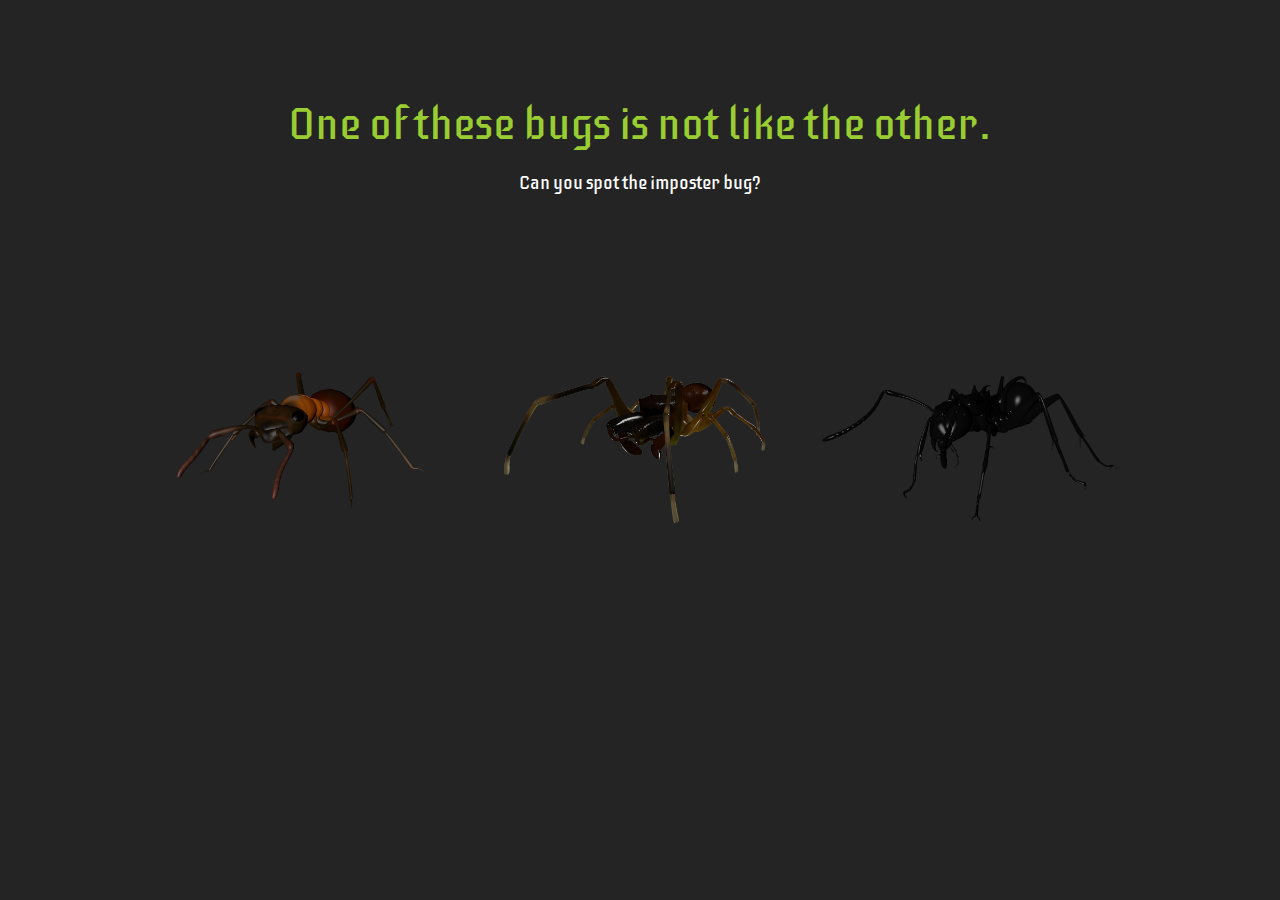
==== game.html @ ac4f15b5 "folder structure" ====
<!DOCTYPE html>
<html lang="en">
  <head>
    <title>The Ant-Mimicking Spider</title>
    <meta charset="utf-8">
    <meta http-equiv="X-UA-Compatible" content="IE=edge">
    <meta name="viewport" content="width=device-width, initial-scale=1">
    <link rel="preconnect" href="https://fonts.gstatic.com">
<link href="https://fonts.googleapis.com/css2?family=Iceberg&display=swap" rel="stylesheet"> 
    <link href="css/reset.css" rel="stylesheet" type="text/css">
    <link rel="stylesheet" href="css/main.css">
  </head> 
<body>
  
<section id="gameCon">
    <div id="gameColumn">
        <h2 class="game-heading">One of these bugs is not like the other.</h2>
        <p class="iceberg-p">Can you spot the imposter bug?</p>
        <div id="bugGameGallery">
          <a class="bugGamePNG" href="main.html"><img src="images/fireant.png" alt="bug"></a>
          <a class="bugGamePNG" href="main.html"><img src="images/pngspider.png" alt="bug"></a>
          <a class="bugGamePNG" href="main.html"><img src="images/blackant.png" alt="bug"></a>
        </div>
    </div>
</section>

  <script src="js/gsap.min.js"></script>
  <script src="js/ScrollTrigger.min.js"></script>
	<script src="js/main.js"></script>
</body>	

</html>
---- css/main.css ----
body {
    display: flex;
    flex-direction: row;
}

.hidden {
    display: none;
}


/*drag-reveal-styles*/

#outerShell {
    width: 900px;
    margin: auto;
  }
  
  #imageCon {
    position: relative;
    width: 900px;
    height: 546px;
  }

  .slideImage {
    position: absolute;
    width: 900px;
    height: 546px;
  }
  
  .image-right {
    background: url(../images/xray2.jpg) no-repeat;
  }
  
  .image-left {
    background: url(../images/xray1.jpg) no-repeat;
    width: 50%;
  }
  
  .image-drag {
    background-color: #9ACD32;
    left: 50%; 
    width: 10px; 
    cursor: pointer;
  }
  
  

/*text*/

.iceberg-p {
    font-family: 'Iceberg', cursive;
    color: white;
    font-size: 19px;
    padding: 2.5%;
}

.main-heading {
    font-family: 'Iceberg', cursive;
    color: #9ACD32;
    font-size: 50px;
    padding: 2.5%;
}

.section-heading {
    font-family: 'Iceberg', cursive;
    color: #9ACD32;
    font-size: 50px;
    padding: 5%;
}

/*index.html*/

#introCon {
    width: 100vw;
    height: 100vh;
    background-color: #242424;
    display: flex;
    justify-content: center;
}

#introColumn {
    width: 50%;
    height: 100%;
    display: flex;
    flex-direction: column;
    text-align: center;
}

#logo-intro {
    height: 40%;
    top: 0%;
    margin: 0 auto;
}

#begin-button {
    width: 15%;
    margin: 0 auto;
}

#separator {
    height: 5%;
    width: 2px;
    background-color: white;
    margin: 0 auto;
}



/*game con*/

#gameCon {
    width: 100vw;
    height: 100vh;
    background-color: #242424;
    display: flex;
    justify-content: center;
}

#gameColumn {
    width: 80%;
    height: 100%;
    display: flex;
    flex-direction: column;
    margin: 0 auto;
    text-align: center;
}

.game-heading {
    font-family: 'Iceberg', cursive;
    color: #9ACD32;
    font-size: 45px;
    margin-top: 10%;
}

#bugGameGallery {
    display: flex;
    flex-direction: row;
    width: 100%;
    height: 50%;
    align-items: center;
}


.bugGamePNG img {
    width: 100%;
    margin: 0 auto;
}


/*main.html*/

#menuContainer {
    background-color:#242424;
    height: 100vh;
    width: 10vw;
    display: flex;
    flex-direction: column;
    z-index: 1;
    position: sticky;
    top: 0;
}

#logoDiv {
    height: 25%;
    width: 6.5vw;
    margin: 0 auto;
}

#menuIconDiv {
    display: flex;
    flex-direction: column;
    justify-content: space-evenly;
    height: 75%;
    bottom: 0%;
}

.menuIcon {
    background-color: #9ACD32;
    width: 100%;
    height: 18%;
    margin: 0 auto;    
    text-align: center;
}

.menuIcon img {
    width: 65px;
    margin-top: 18%;
}

#contentContainer {
    width: 90vw;
    background-color: #ECECEC;
    display: flex;
    flex-direction: column;
}

#section1 {
    width: 100%;
    height: 100vh;
    background-color: #ECECEC;
}

#section2 {
    width: 100%;
    height: 100vh;
    background-color: #ECECEC;
}

#section3 {
    width: 100%;
    height: 100vh;
    background-color:#ECECEC;
}

#section4 {
    width: 100%;
    height: 100vh;
}
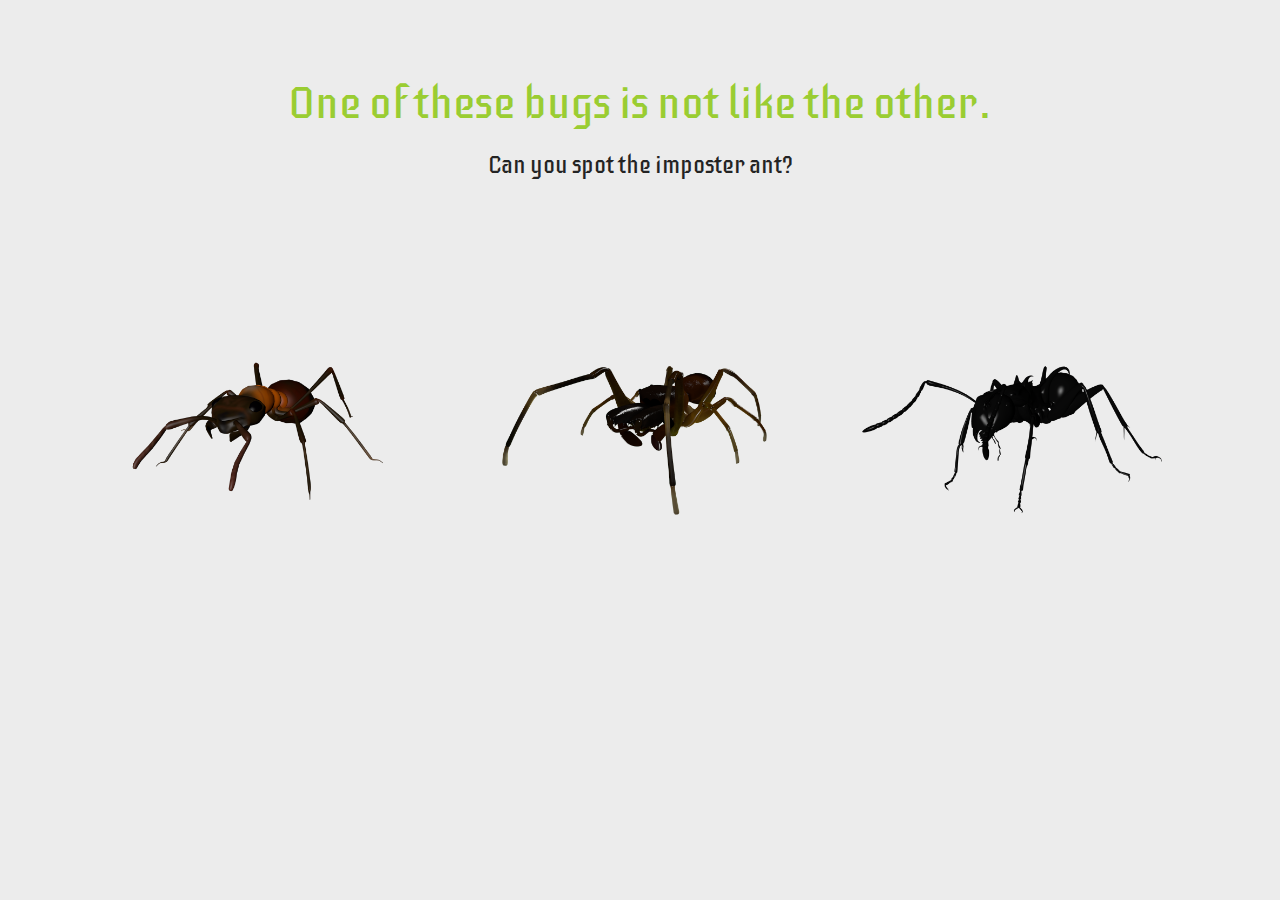
==== commit 75526952: "adding last two days of changes" ====
--- a/game.html
+++ b/game.html
@@ -15,15 +15,22 @@
 <section id="gameCon">
     <div id="gameColumn">
         <h2 class="game-heading">One of these bugs is not like the other.</h2>
-        <p class="iceberg-p">Can you spot the imposter bug?</p>
+        <p class="iceberg-p" id="imposterText">Can you spot the imposter ant?</p>
         <div id="bugGameGallery">
-          <a class="bugGamePNG" href="main.html"><img src="images/fireant.png" alt="bug"></a>
-          <a class="bugGamePNG" href="main.html"><img src="images/pngspider.png" alt="bug"></a>
-          <a class="bugGamePNG" href="main.html"><img src="images/blackant.png" alt="bug"></a>
+          <img class="bugGamePNG" id="ant1" src="images/fireant.png" alt="bug">
+          <img class="bugGamePNG" id="antmimick" src="images/pngspider.png" alt="bug">
+          <img class="bugGamePNG" id="ant2" src="images/blackant.png" alt="bug">
         </div>
     </div>
+    <div id="gameRight">
+      <p>nice you're right</p>
+      <a href="main.html"><div id="continueBtn"><p>Continue</p></div></a>
+    </div>
+    <div id="gameWrong">
+      <p>nah you're wrong</p>
+    </div>
 </section>
-
+  <script src="js/game.js"></script>
   <script src="js/gsap.min.js"></script>
   <script src="js/ScrollTrigger.min.js"></script>
 	<script src="js/main.js"></script>
--- a/css/main.css
+++ b/css/main.css
@@ -10,15 +10,23 @@
 
 /*drag-reveal-styles*/
 
+#outerShellCon {
+    width: 100%;
+    height: 100vh;
+    display: flex;
+    align-items: center;
+    position: relative;
+}
+
 #outerShell {
+    width: 60%;
+    margin: 0 auto;
+  }
+  
+  #imageCon {
+    position: relative;
     width: 900px;
-    margin: auto;
-  }
-  
-  #imageCon {
-    position: relative;
-    width: 900px;
-    height: 546px;
+    height: 690px;
   }
 
   .slideImage {
@@ -65,7 +73,31 @@
     font-family: 'Iceberg', cursive;
     color: #9ACD32;
     font-size: 50px;
-    padding: 5%;
+    padding-top: 5%;
+    padding-left: 5%;
+}
+
+.sub-heading {
+    padding-top: 2%;
+    padding-left: 5%;
+    color: #242424;
+    font-size: 30px;
+    font-family: 'Raleway', sans-serif;
+    font-weight: 500;
+}
+
+.info-text {
+    padding-top: 2%;
+    padding-left: 5%;
+    color: #242424;
+    font-size: 20px;
+    font-family: 'Raleway', sans-serif;
+    font-weight: 400;
+}
+
+#imposterText {
+    color: #242424;
+    font-size: 24px;
 }
 
 /*index.html*/
@@ -105,19 +137,18 @@
 }
 
 
-
 /*game con*/
 
 #gameCon {
     width: 100vw;
     height: 100vh;
-    background-color: #242424;
+    background-color: #ECECEC;
     display: flex;
     justify-content: center;
 }
 
 #gameColumn {
-    width: 80%;
+    width: 90%;
     height: 100%;
     display: flex;
     flex-direction: column;
@@ -129,7 +160,7 @@
     font-family: 'Iceberg', cursive;
     color: #9ACD32;
     font-size: 45px;
-    margin-top: 10%;
+    margin-top: 7%;
 }
 
 #bugGameGallery {
@@ -141,11 +172,47 @@
 }
 
 
-.bugGamePNG img {
-    width: 100%;
-    margin: 0 auto;
-}
-
+.bugGamePNG {
+    width: 30%;
+    margin: 0 auto;
+}
+
+#gameWrong {
+    position: absolute;
+    bottom: 12%;
+    display: none;
+    width: 18%;
+    height: 12%;
+    color: white;
+    background-color:#242424;
+    font-family: 'Raleway', sans-serif;
+    text-align: center;
+}
+
+#gameRight {
+    position: absolute;
+    bottom: 12%;
+    display: none;
+    width: 18%;
+    height: 12%;
+    color: white;
+    background-color:#242424;
+    font-family: 'Raleway', sans-serif;
+    font-weight: 500;
+    text-align: center;
+}
+
+#continueBtn {
+    background-color: #9ACD32;
+    text-align: center;
+    width: 50%;
+    padding: 7px;
+    margin: 0 auto;
+}
+
+#continueBtn p {
+    text-decoration: none;
+}
 
 /*main.html*/
 
@@ -192,18 +259,68 @@
     background-color: #ECECEC;
     display: flex;
     flex-direction: column;
+    overflow-x: hidden;
+    overflow-y: hidden;
 }
 
 #section1 {
     width: 100%;
     height: 100vh;
     background-color: #ECECEC;
-}
+    position: relative;
+}
+
+#s1-info {
+    width: 35%;
+}
+
+#gltfmodel {
+    position: absolute;
+    width: 50%;
+    height: 500px;
+    right: 0%;
+    top: 20%;
+}
+
 
 #section2 {
     width: 100%;
     height: 100vh;
     background-color: #ECECEC;
+    position: relative;
+}
+
+.xraylabel-font {
+    color: #242424;
+    font-size: 20px;
+    font-family: 'Raleway', sans-serif;
+    font-weight: 400;
+}
+
+#xraylabel1 {
+    margin-left: 5%;
+    margin-top: 20vh;
+    position: absolute;
+    width: 21%;
+    border-bottom: 2px solid black;
+    z-index: 1;
+}
+
+#xraylabel2 {
+    margin-left: 5%;
+    margin-top: 22%;
+    position: absolute;
+    width: 35%;
+    border-bottom: 2px solid black;
+    z-index: 1;
+}
+
+#xraylabel1 {
+
+}
+
+#xraylabel1 {
+
 }
 
 #section3 {
@@ -215,4 +332,16 @@
 #section4 {
     width: 100%;
     height: 100vh;
-}
+    position: relative;
+}
+
+#mapid { height:75%; 
+        width: 60%; 
+        background:beige; 
+        margin-lefT: 40%;}
+
+#googleChart {
+    height: 50%;
+    position: absolute;
+    right: 0%;
+}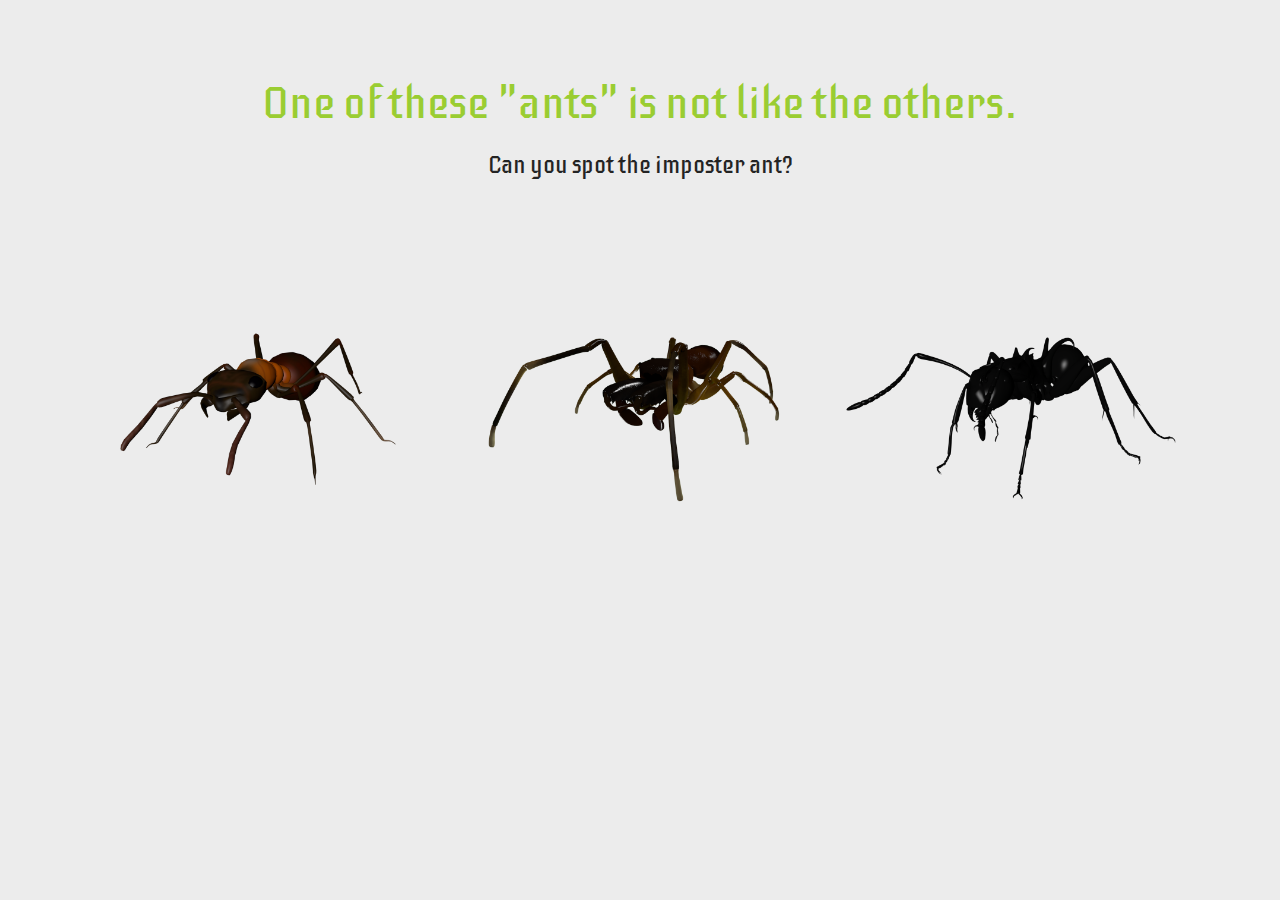
==== commit 10384a9b: "finihsing touches" ====
--- a/game.html
+++ b/game.html
@@ -14,7 +14,7 @@
   
 <section id="gameCon">
     <div id="gameColumn">
-        <h2 class="game-heading">One of these bugs is not like the other.</h2>
+        <h2 class="game-heading">One of these "ants" is not like the others.</h2>
         <p class="iceberg-p" id="imposterText">Can you spot the imposter ant?</p>
         <div id="bugGameGallery">
           <img class="bugGamePNG" id="ant1" src="images/fireant.png" alt="bug">
@@ -23,17 +23,16 @@
         </div>
     </div>
     <div id="gameRight">
-      <p>nice you're right</p>
-      <a href="main.html"><div id="continueBtn"><p>Continue</p></div></a>
+      <p class="right-wrong">Correct!</p>
+      <p class="info-text">Behold, the <strong>Ant-mimicking Spider!</strong></p>
+      <a href="main.html"><img src="images/play.svg" alt="begin button"></a>
     </div>
     <div id="gameWrong">
-      <p>nah you're wrong</p>
+      <p class="right-wrong">Incorrect.</p>
+      <img src="images/close.svg" alt="wrong">
     </div>
 </section>
   <script src="js/game.js"></script>
-  <script src="js/gsap.min.js"></script>
-  <script src="js/ScrollTrigger.min.js"></script>
-	<script src="js/main.js"></script>
 </body>	
 
 </html>
--- a/css/main.css
+++ b/css/main.css
@@ -1,3 +1,6 @@
+@charset "UTF-8";
+/* CSS Document */
+
 body {
     display: flex;
     flex-direction: row;
@@ -7,6 +10,9 @@
     display: none;
 }
 
+html {
+    scroll-behavior: smooth;
+}
 
 /*drag-reveal-styles*/
 
@@ -36,11 +42,11 @@
   }
   
   .image-right {
-    background: url(../images/xray2.jpg) no-repeat;
+    background: url(../images/xray1.jpg) no-repeat;
   }
   
   .image-left {
-    background: url(../images/xray1.jpg) no-repeat;
+    background: url(../images/xray2.jpg) no-repeat;
     width: 50%;
   }
   
@@ -49,11 +55,19 @@
     left: 50%; 
     width: 10px; 
     cursor: pointer;
+    position: relative;
+    box-shadow: 3px 3px 5px rgba(0,0,0,.5);
+    border-radius: 5px;
   }
   
   
 
 /*text*/
+
+strong {
+    font-weight: bold;
+    font-size: 1.4vw;
+}
 
 .iceberg-p {
     font-family: 'Iceberg', cursive;
@@ -73,7 +87,7 @@
     font-family: 'Iceberg', cursive;
     color: #9ACD32;
     font-size: 50px;
-    padding-top: 5%;
+    padding-top: 3%;
     padding-left: 5%;
 }
 
@@ -81,7 +95,7 @@
     padding-top: 2%;
     padding-left: 5%;
     color: #242424;
-    font-size: 30px;
+    font-size: 28px;
     font-family: 'Raleway', sans-serif;
     font-weight: 500;
 }
@@ -90,14 +104,30 @@
     padding-top: 2%;
     padding-left: 5%;
     color: #242424;
-    font-size: 20px;
+    font-size: 1.3vw;
     font-family: 'Raleway', sans-serif;
     font-weight: 400;
+    line-height: 3vh;
+}
+
+.right-wrong {
+    color: #242424;
+    font-size: 32px;
+    font-family: 'Iceberg', cursive;
 }
 
 #imposterText {
     color: #242424;
     font-size: 24px;
+}
+
+
+#afraidOfSpiders {
+    color: #242424;
+    font-size: 1.6vw;
+    font-family: 'Iceberg', cursive;
+    padding-top: 1%;
+    padding-left: 5%;
 }
 
 /*index.html*/
@@ -127,6 +157,12 @@
 #begin-button {
     width: 15%;
     margin: 0 auto;
+    padding: 2%;
+}
+
+#begin-button:hover {
+    scale: 1.1;
+    transition-duration: 1.5s;
 }
 
 #separator {
@@ -167,39 +203,45 @@
     display: flex;
     flex-direction: row;
     width: 100%;
-    height: 50%;
+    height: 45%;
     align-items: center;
 }
 
 
 .bugGamePNG {
-    width: 30%;
+    width: 33%;
     margin: 0 auto;
 }
 
 #gameWrong {
     position: absolute;
-    bottom: 12%;
+    bottom: 20%;
     display: none;
     width: 18%;
     height: 12%;
-    color: white;
-    background-color:#242424;
     font-family: 'Raleway', sans-serif;
     text-align: center;
 }
 
+#gameWrong img {
+    width: 25%;
+    padding: 5%;
+}
+
 #gameRight {
     position: absolute;
-    bottom: 12%;
+    bottom: 20%;
     display: none;
-    width: 18%;
+    width: 24%;
     height: 12%;
-    color: white;
-    background-color:#242424;
     font-family: 'Raleway', sans-serif;
     font-weight: 500;
     text-align: center;
+}
+
+#gameRight img {
+    width: 25%;
+    padding: 5%;
 }
 
 #continueBtn {
@@ -247,11 +289,12 @@
     height: 18%;
     margin: 0 auto;    
     text-align: center;
+    position: relative;
 }
 
 .menuIcon img {
-    width: 65px;
-    margin-top: 18%;
+    height: 5.5vh;
+    margin-top: 4vh;
 }
 
 #contentContainer {
@@ -273,6 +316,7 @@
 #s1-info {
     width: 35%;
 }
+
 
 #gltfmodel {
     position: absolute;
@@ -292,7 +336,7 @@
 
 .xraylabel-font {
     color: #242424;
-    font-size: 20px;
+    font-size: 1vw;
     font-family: 'Raleway', sans-serif;
     font-weight: 400;
 }
@@ -301,32 +345,50 @@
     margin-left: 5%;
     margin-top: 20vh;
     position: absolute;
-    width: 21%;
-    border-bottom: 2px solid black;
+    width: 21vw;
+    border-bottom: 2px solid #242424;
     z-index: 1;
 }
 
 #xraylabel2 {
     margin-left: 5%;
-    margin-top: 22%;
-    position: absolute;
+    margin-top: 35vh;
+    position: absolute;
+    width: 27vw;
+    border-bottom: 2px solid #242424;
+    z-index: 1;
+}
+
+#xraylabel3 {
+    margin-left: 5%;
+    margin-top: 47vh;
+    position: absolute;
+    width: 36%;
+    border-bottom: 2px solid #242424;
+    z-index: 1;
+}
+
+#xraylabel4 {
+    text-align: right;
+    right: 5%;
+    margin-top: 39vh;
+    position: absolute;
+    width: 20%;
+    border-bottom: 2px solid #242424;
+    z-index: 1;
+}
+
+#section3 {
+    width: 100%;
+    height: 100vh;
+    background-color:#ECECEC;
+    position: relative;
+}
+
+
+#s3-info {
     width: 35%;
-    border-bottom: 2px solid black;
-    z-index: 1;
-}
-
-#xraylabel1 {
-
-}
-
-#xraylabel1 {
-
-}
-
-#section3 {
-    width: 100%;
-    height: 100vh;
-    background-color:#ECECEC;
+    position: absolute;
 }
 
 #section4 {
@@ -335,13 +397,160 @@
     position: relative;
 }
 
-#mapid { height:75%; 
-        width: 60%; 
-        background:beige; 
-        margin-lefT: 40%;}
+#s4-info {
+    margin-top: 4vh;
+    width: 30%;
+    position: absolute;
+}
+
+#inaturalist img {
+    width: 25%;
+    margin-top: 10%;
+    padding-left: 5%;
+    position: absolute;
+    bottom: 20%;
+}
+
+#mapid { 
+    position: absolute;
+    height: 77%; 
+    width: 60%; 
+    background:beige; 
+    right: 0%;;
+    bottom: 0%;}
 
 #googleChart {
-    height: 50%;
     position: absolute;
     right: 0%;
-}+    top: 7%;
+}
+
+#sourceNote{
+    position: absolute;
+    right: 8%;
+    width: 37%;
+    bottom: 10%;
+    color: #242424;
+    font-size: 1vw;
+    font-family: 'Raleway', sans-serif;
+}
+
+
+#chartDetails {
+    width: 100%;
+}
+
+/*video player css*/
+
+@font-face {
+    font-family: 'HeydingsControlsRegular';
+    src: url('../fonts/heydings_controls-webfont.eot');
+    src: url('../fonts/heydings_controls-webfont.eot?#iefix') format('embedded-opentype'),
+         url('../fonts/heydings_controls-webfont.woff') format('woff'),
+         url('../fonts/heydings_controls-webfont.ttf') format('truetype');
+    font-weight: normal;
+    font-style: normal;
+}
+
+video
+{
+	max-width: 100%;
+}
+
+#vidContainer
+{
+    position: absolute;
+    bottom: 8%;
+    height: 33vh;
+    width: 33vw;
+	display: flex;
+    padding-left: 5%;
+}
+
+.player
+{
+	position: relative;
+	overflow: hidden;
+}
+
+.controls
+{
+	visibility: hidden; /*hide our custom controls for now*/
+	opacity: 0.5;
+	width: 75%;
+	position: absolute;
+	bottom: 25px;
+	left: 12.5%;
+	box-shadow: 3px 3px 5px rgba(0,0,0,.5);
+	transition: 1s all;
+	display: flex; /*get all controls lined up*/
+}
+
+button, .controls {
+  background:rgba(36, 36, 36, 1);
+}
+
+.player:hover .controls, player:focus .controls
+{
+	opacity: 1;
+}
+
+button::before
+{
+	font-family: HeydingsControlsRegular;
+	font-size: 17px;
+	position: relative;
+	content: attr(data-icon);
+	/*this reads the attribute from data icon and sets it to that letter*/
+	color: #CCC;
+	text-shadow: 0px 0px 1px rgba(0,0,0,.5);
+}
+
+button, .timer
+{
+	height: 25px;
+}
+
+button
+{
+	border: 0;
+	outline: none;
+	padding-bottom: 8px;
+}
+
+
+.timer
+{
+	line-height: 25px;
+	font-size: 16px;
+	font-family: Arial, Helvetica, sans-serif;
+	text-shadow: 0px 0px 1px rgba(0,0,0,.5);
+	color: white;
+	position: relative;
+	flex-grow: 1;
+}
+
+.timer div
+{
+	position: absolute;
+	background-color: rgba(154, 205, 50, 1);
+	left: 0;
+	top: 0;
+	width: 0px;
+	height: 25px;
+	z-index: 2;
+}
+
+.timer span
+{
+	position: absolute;
+	z-index: 3;
+	left: 20px;
+}
+
+button:active
+{
+	box-shadow: inset 2px 2px 2px rgba(0,0,0,.2);
+}
+
+
